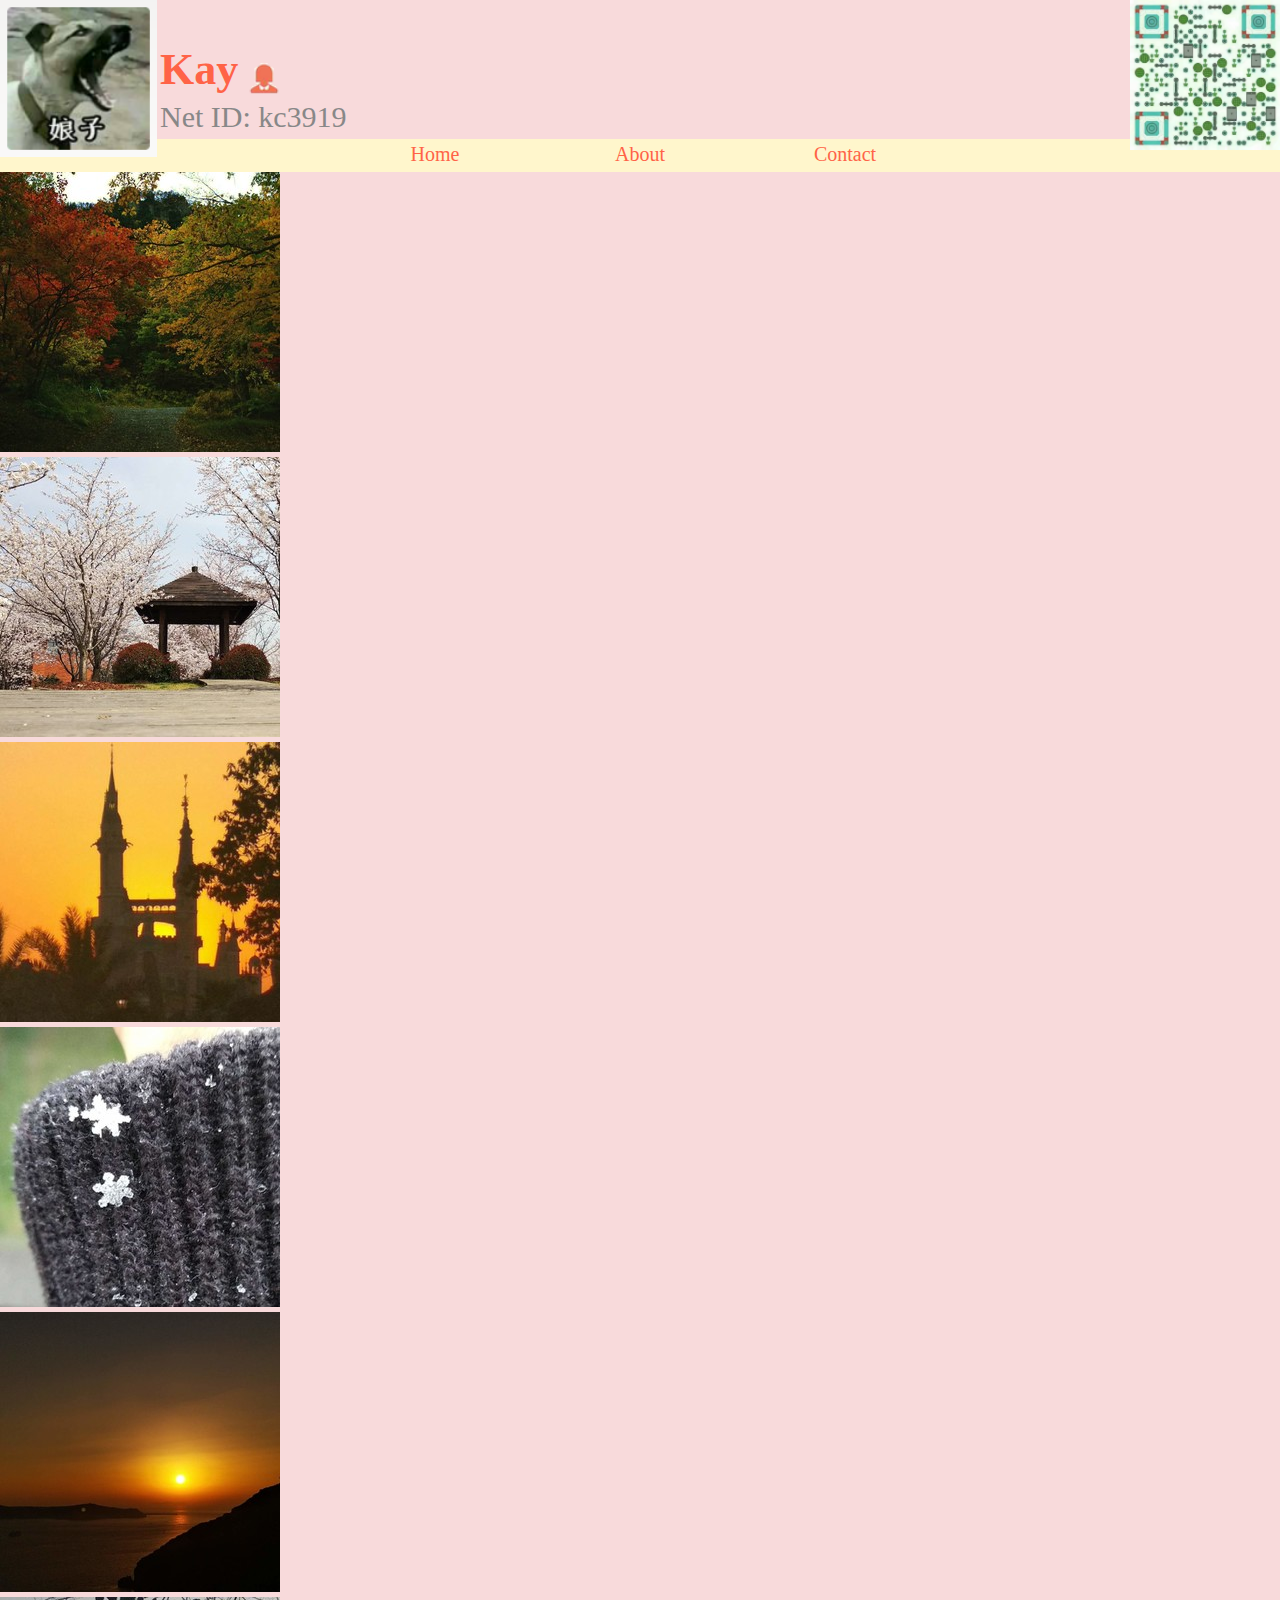
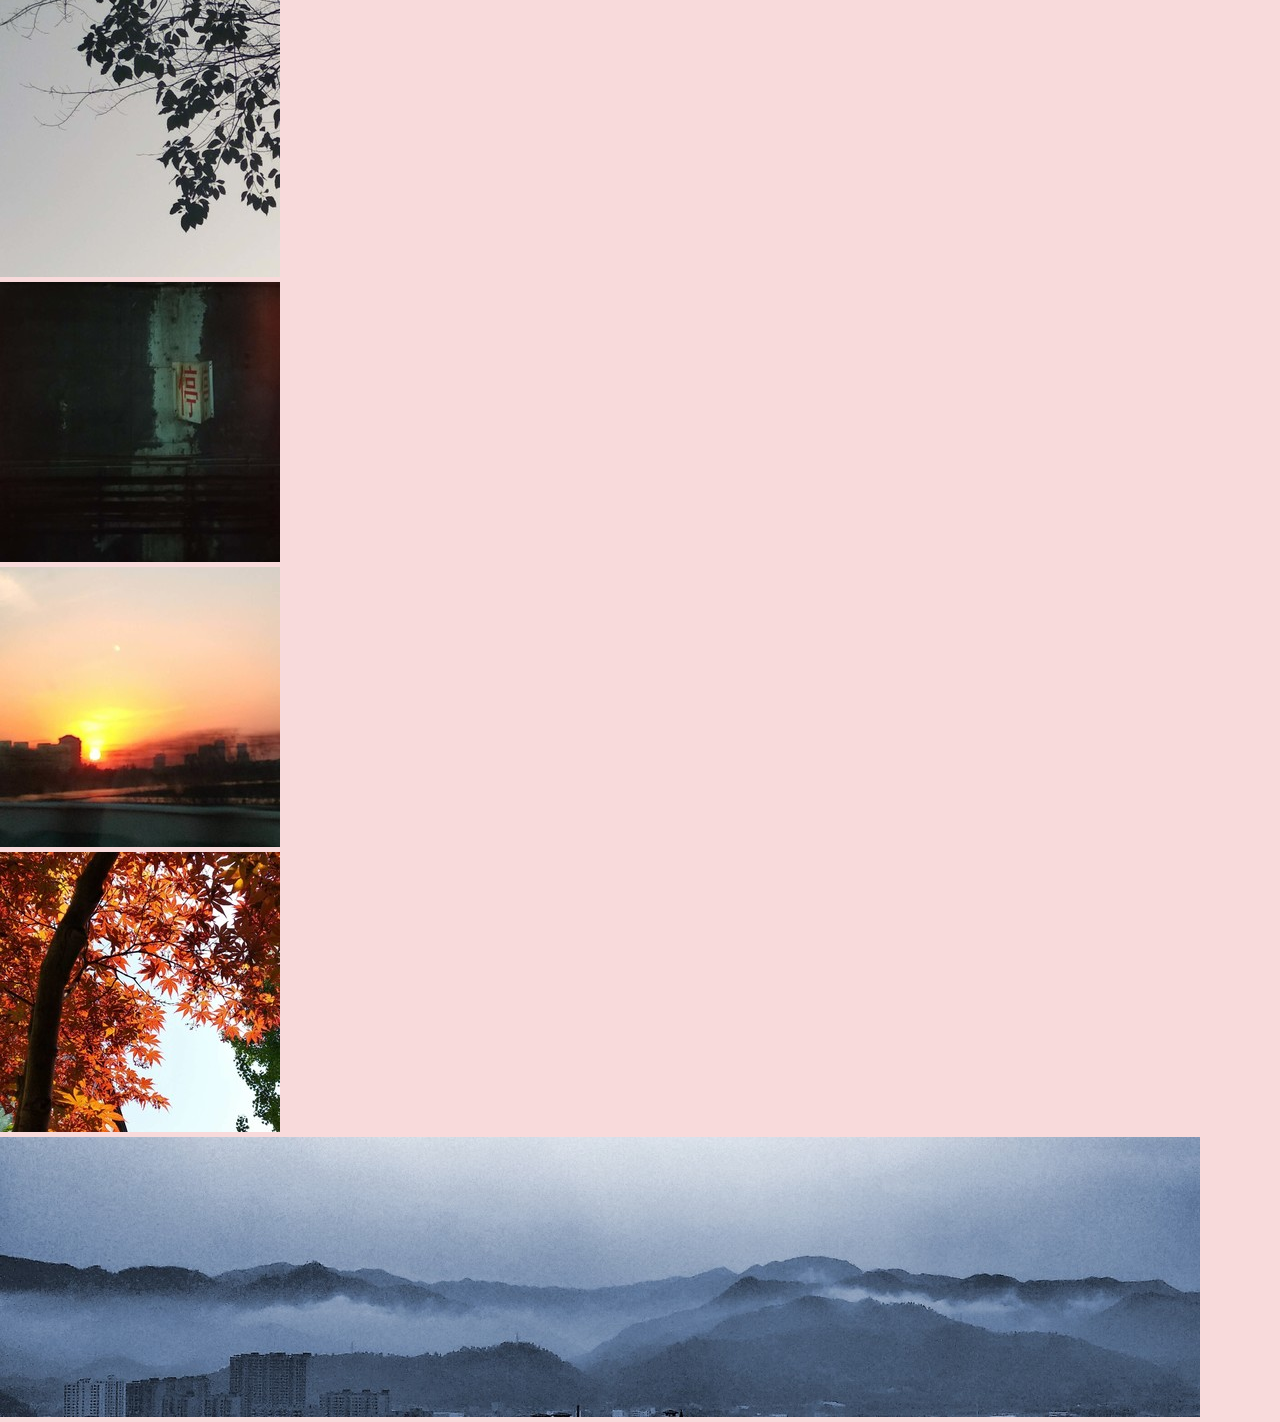
==== gallery.html @ 3325639f "Add files via upload" ====
<!DOCTYPE html>
<html>
<head>
	<title></title>
	<link rel="stylesheet" type="text/css" href="gallery.css">
</head>
<body>

	<div>
		<h1><b><p style="color:tomato;">Kay</p></b></h1>
		<img id="profile" src="img/profile.jpg">
		<img id="female" src="img/female.jpg">			
		<p id="NetId">Net ID: kc3919</p>
		<img id="hhh" src="img/hhh.jpg">
	</div>

	<div class="href">
		<a class="nav-link" href="home.html">Home</a>
		<a class="nav-link" href="about.html">About</a>
		<a class="nav-link" href="contact.html">Contact</a>

	<br>


	<div class="img">
		<img id="1" src="img/gallery01.jpg">
		<img id="2" src="img/gallery02.jpg">
		<img id="3" src="img/gallery03.jpg">
		<img id="4" src="img/gallery04.jpg">
		<img id="5" src="img/gallery05.jpg">
		<img id="6" src="img/gallery06.jpg">
		<img id="7" src="img/gallery07.jpg">
		<img id="8" src="img/gallery08.jpg">		
		<img id="9" src="img/gallery09.jpg">	
		<img id="10" src="img/gallery10.jpg">	
	</div>



	</div>


		
		




		<a title="back to the top" class="w-top" href="#" id="gtotop" hidefocus="true" style="visibility: visible; opacity: 1;">back to the top</a>

		<br>
		<br>
		<br>



</body>
</html>
---- gallery.css ----
body{
	background-color: rgba(238,162,164,0.4);
	margin: 0;
	padding-right: 0;
	width: 100%
}

h1{width: 100%;
	background-color: rgba(238,162,164,0.4)3
	padding-top: 0.4px;
	padding-bottom: 0.3px;
	padding-left: 160px;
	font-size: 44px;
	margin: 0;
}



#female{width: 50px;
		size: 100px;
		position: absolute;
		top: 56px;
		margin-left: 239px; 
}

#NetId{
	color: rgb(136,136,136);
	position: absolute;
	left: 160px;
	top: 70px;
	font-size: 30px;
}

#profile{
	width: 157px;
	float:left;
	position: absolute;
	z-index: 999;
	top: 0;
}

#hhh{
	width: 150px;
	position: absolute;
	right: 0px;
	top: 0px;
	float: right;
	padding: 0;
	margin: 0;

}

.href{
	font-size: 20px;
	background-color: rgb(255,246,204);
	text-align: center;
	clear: both;
	padding-top: 10px;
}


a.nav-link{
	display: inline-block;
	width: 200px;
	position: relative;
	top: -6px;
	color: tomato;
	text-decoration: none;
	font-family: "Yukyokasho Yoko", cursive;
}

.nav-link:hover{
	color: rgb(176,177,200);
	transition: color 0.3s; font-weight: bolder; font-size: 25px;
}

p{
	font-family: "Yukyokasho Yoko", cursive;
}

a.w-top{
	font-family: "Yukyokasho Yoko", cursive;
	color: tomato;
	text-decoration: none;
}

.img{
	width: 8%;
	display: block;
	position: absolute;
}

#1{
	
}
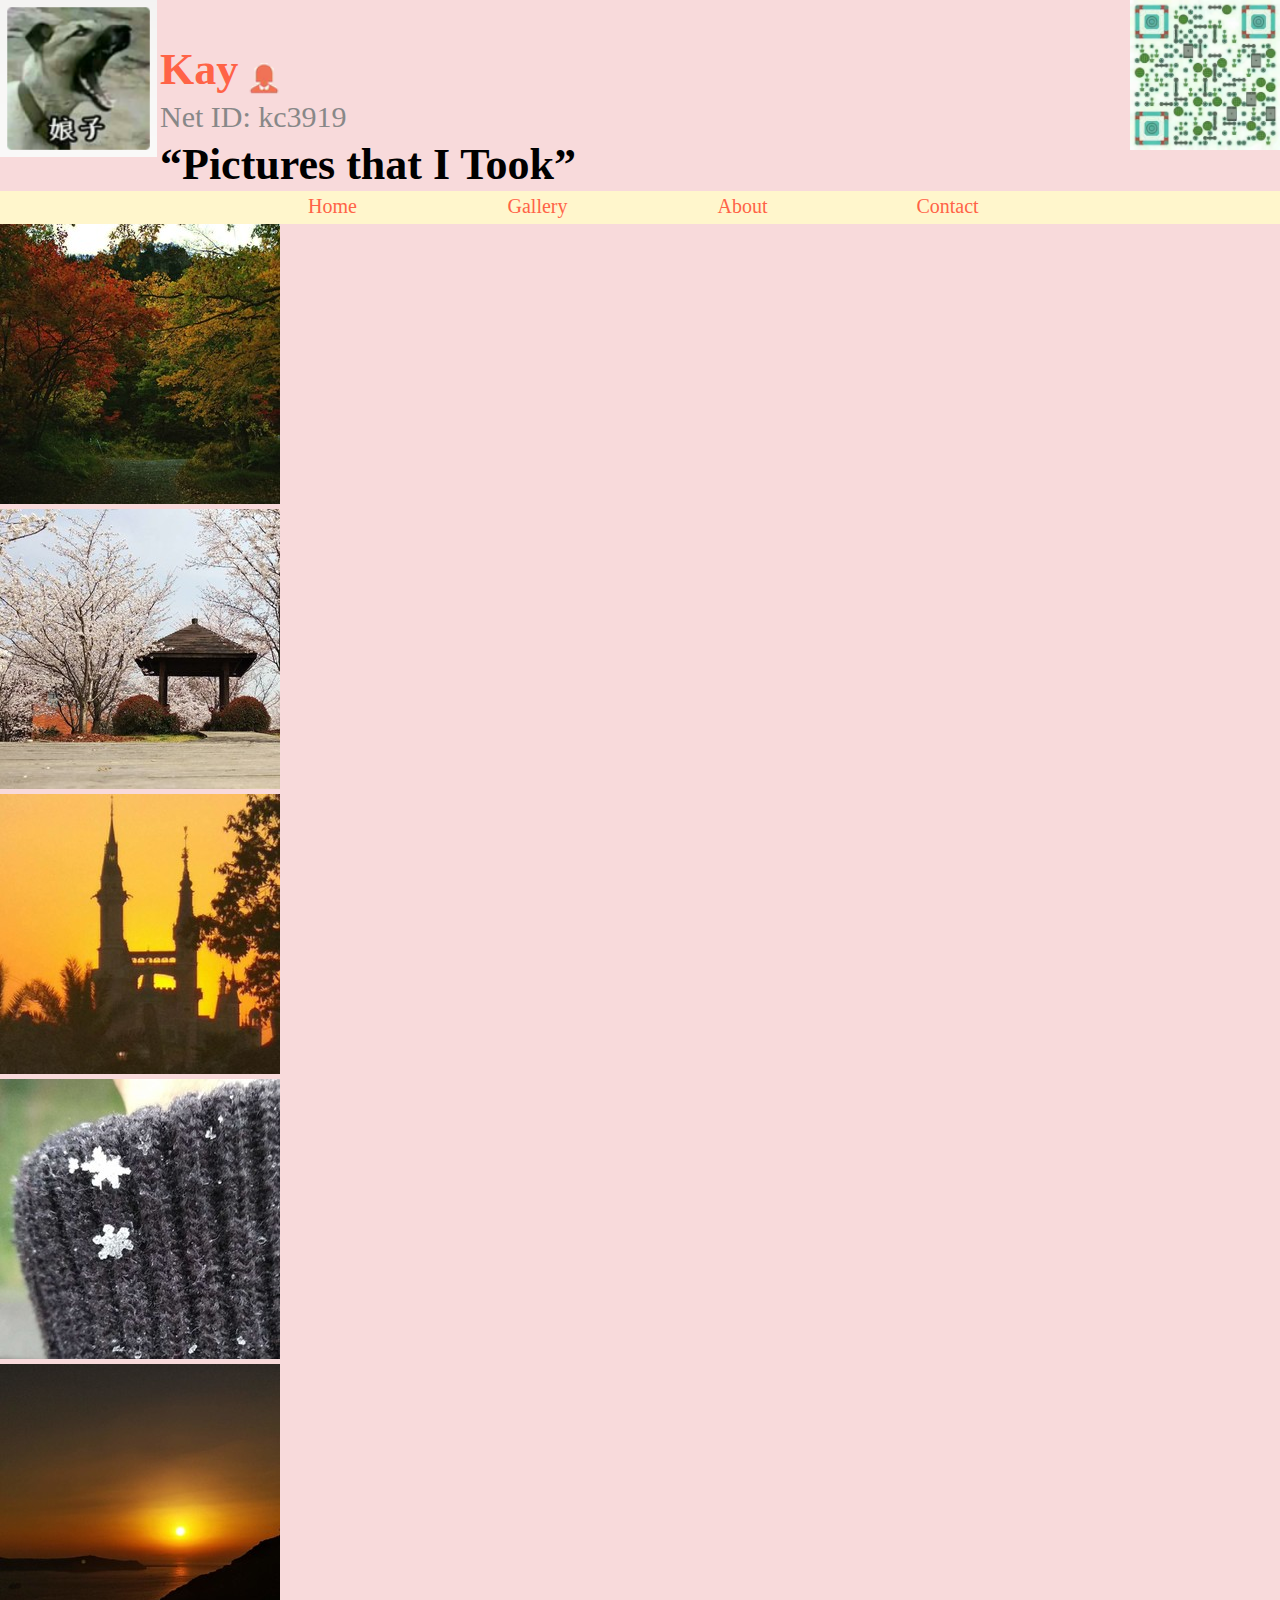
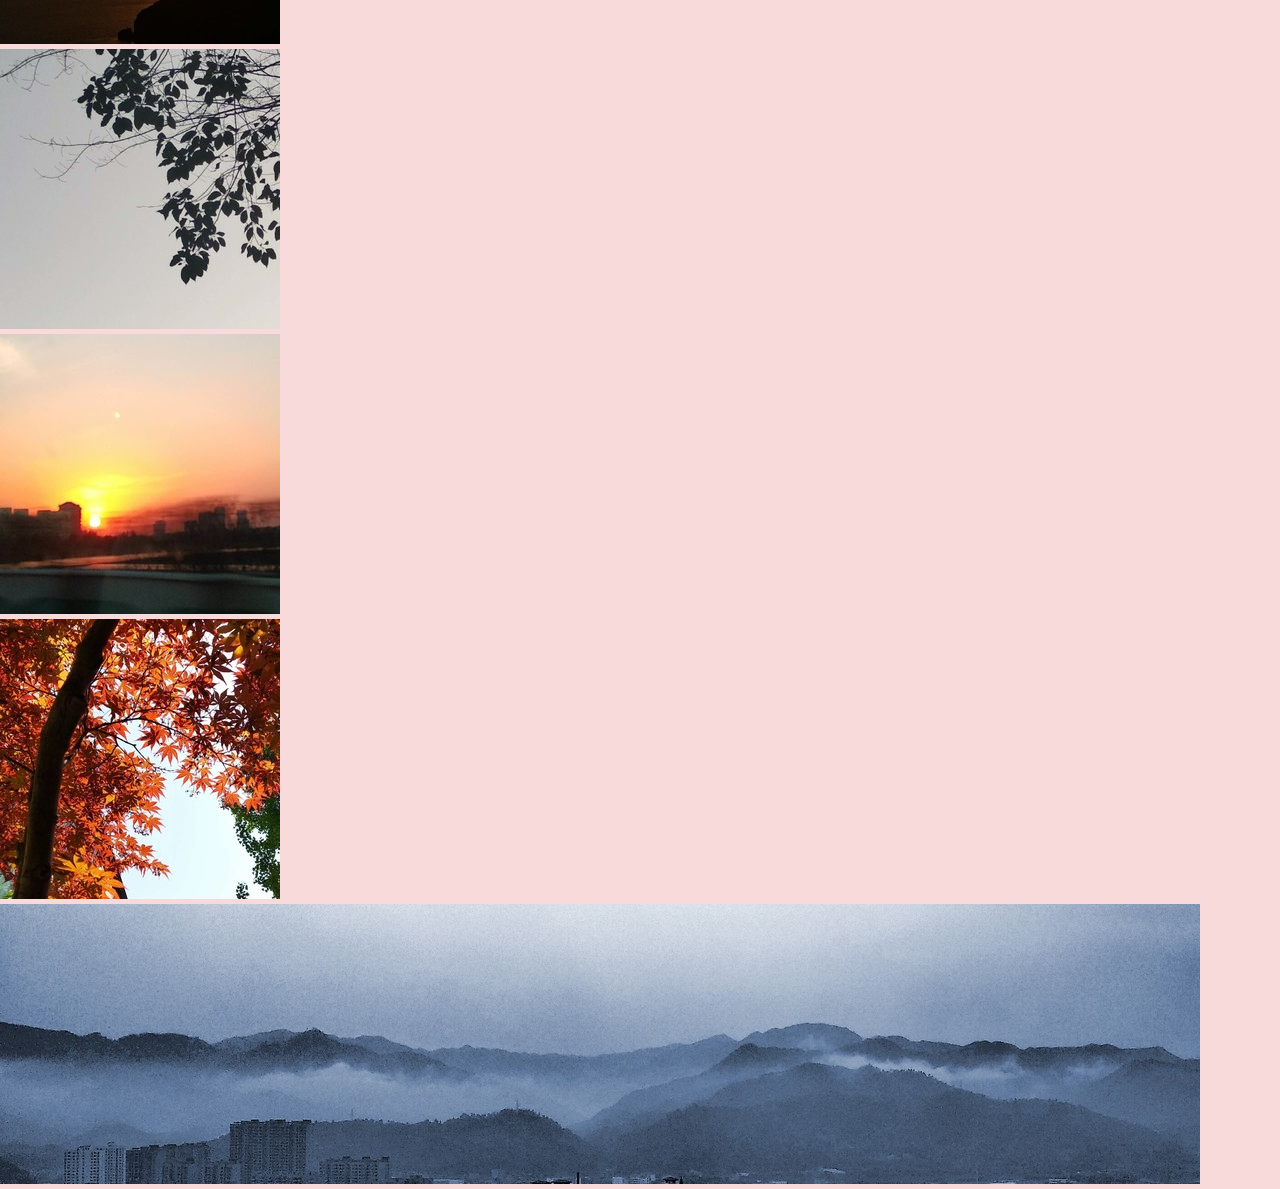
==== commit 80dbc855: "Add files via upload" ====
--- a/gallery.html
+++ b/gallery.html
@@ -2,12 +2,14 @@
 <html>
 <head>
 	<title></title>
+	<link href="https://fonts.googleapis.com/css?family=Quicksand" rel="stylesheet">
 	<link rel="stylesheet" type="text/css" href="gallery.css">
 </head>
 <body>
-
+ 	
 	<div>
 		<h1><b><p style="color:tomato;">Kay</p></b></h1>
+		<h1 id="title"> &ldquo;Pictures that I Took&rdquo;</h1>
 		<img id="profile" src="img/profile.jpg">
 		<img id="female" src="img/female.jpg">			
 		<p id="NetId">Net ID: kc3919</p>
@@ -15,7 +17,8 @@
 	</div>
 
 	<div class="href">
-		<a class="nav-link" href="home.html">Home</a>
+		<a class="nav-link" href="index.html">Home</a>
+		<a class="nav-link" href="gallery.html">Gallery</a>
 		<a class="nav-link" href="about.html">About</a>
 		<a class="nav-link" href="contact.html">Contact</a>
 
@@ -23,16 +26,21 @@
 
 
 	<div class="img">
-		<img id="1" src="img/gallery01.jpg">
-		<img id="2" src="img/gallery02.jpg">
-		<img id="3" src="img/gallery03.jpg">
-		<img id="4" src="img/gallery04.jpg">
-		<img id="5" src="img/gallery05.jpg">
-		<img id="6" src="img/gallery06.jpg">
-		<img id="7" src="img/gallery07.jpg">
-		<img id="8" src="img/gallery08.jpg">		
-		<img id="9" src="img/gallery09.jpg">	
-		<img id="10" src="img/gallery10.jpg">	
+		<div class="row">
+			<img id="a1" src="img/gallery01.jpg">
+			<img id="a2" src="img/gallery02.jpg">
+			<img id="a3" src="img/gallery03.jpg">
+			<img id="a4" src="img/gallery04.jpg">
+		</div>
+		<div class="row">
+			<img id="a5" src="img/gallery05.jpg">
+			<img id="a6" src="img/gallery06.jpg">
+			<img id="a8" src="img/gallery08.jpg">		
+			<img id="a9" src="img/gallery09.jpg">	
+		</div>
+
+
+		<img id="a10" src="img/gallery10.jpg">	
 	</div>
 
 
@@ -46,7 +54,7 @@
 
 
 
-		<a title="back to the top" class="w-top" href="#" id="gtotop" hidefocus="true" style="visibility: visible; opacity: 1;">back to the top</a>
+
 
 		<br>
 		<br>
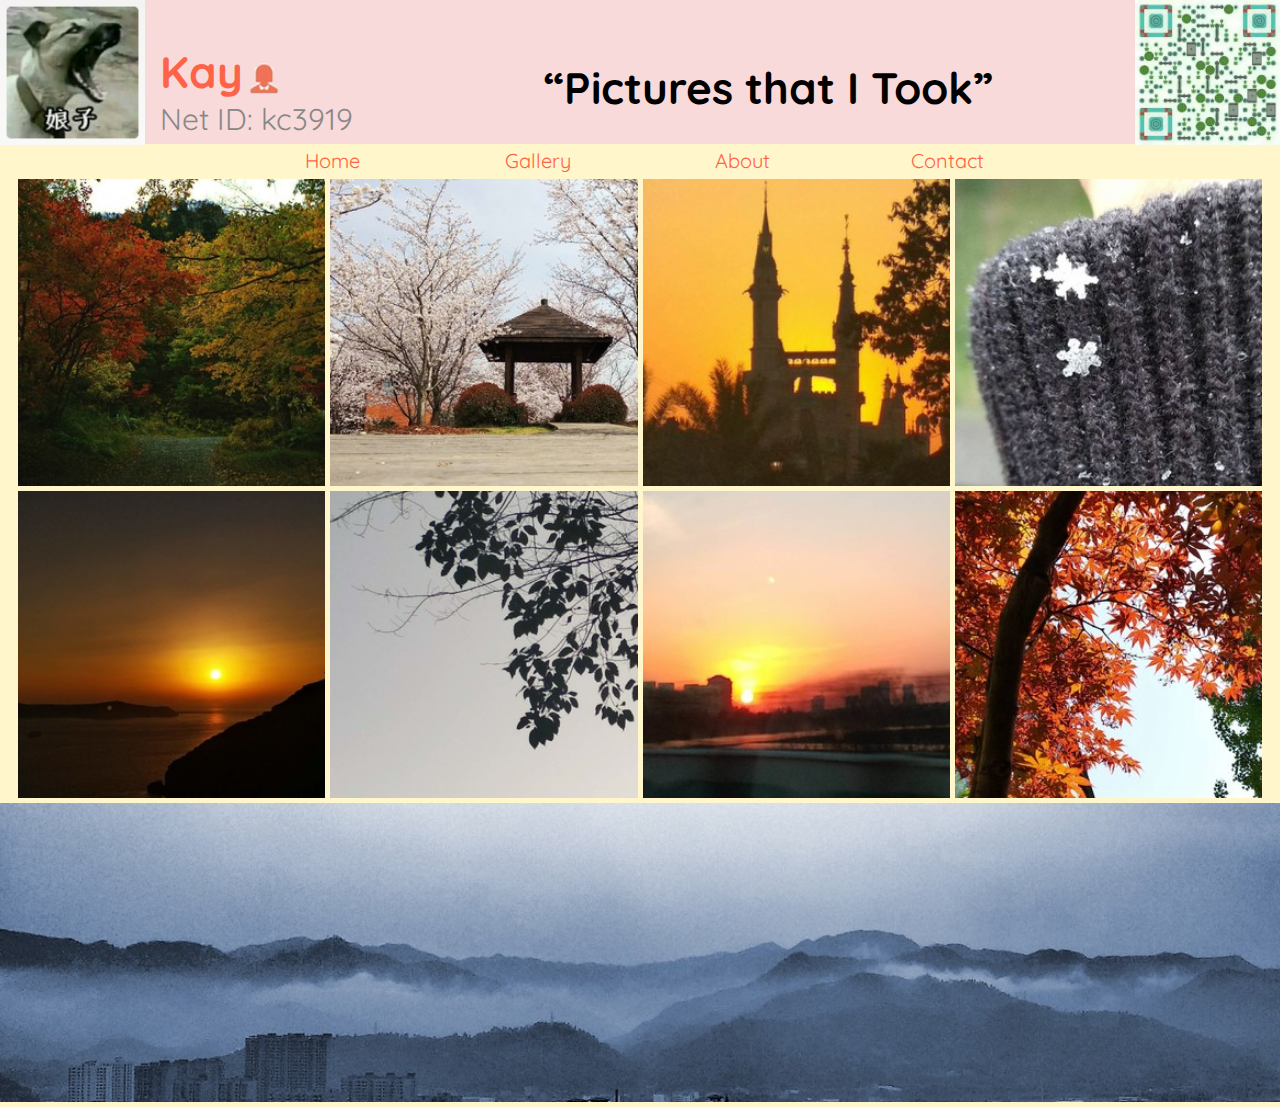
==== commit 175f76b9: "Add files via upload" ====
--- a/gallery.html
+++ b/gallery.html
@@ -55,12 +55,5 @@
 
 
 
-
-		<br>
-		<br>
-		<br>
-
-
-
 </body>
 </html>--- a/gallery.css
+++ b/gallery.css
@@ -2,16 +2,17 @@
 	background-color: rgba(238,162,164,0.4);
 	margin: 0;
 	padding-right: 0;
-	width: 100%
+	width: 100%;
+	font-family: 'Quicksand', sans-serif;
 }
 
 h1{width: 100%;
-	background-color: rgba(238,162,164,0.4)3
 	padding-top: 0.4px;
 	padding-bottom: 0.3px;
 	padding-left: 160px;
 	font-size: 44px;
 	margin: 0;
+	
 }
 
 
@@ -32,7 +33,7 @@
 }
 
 #profile{
-	width: 157px;
+	width: 145px;
 	float:left;
 	position: absolute;
 	z-index: 999;
@@ -40,7 +41,7 @@
 }
 
 #hhh{
-	width: 150px;
+	width: 145px;
 	position: absolute;
 	right: 0px;
 	top: 0px;
@@ -66,7 +67,6 @@
 	top: -6px;
 	color: tomato;
 	text-decoration: none;
-	font-family: "Yukyokasho Yoko", cursive;
 }
 
 .nav-link:hover{
@@ -74,32 +74,39 @@
 	transition: color 0.3s; font-weight: bolder; font-size: 25px;
 }
 
-p{
-	font-family: "Yukyokasho Yoko", cursive;
-}
 
-a.w-top{
-	font-family: "Yukyokasho Yoko", cursive;
-	color: tomato;
-	text-decoration: none;
+
 }
 
 .img{
-	width: 8%;
 	display: block;
-	position: absolute;
+	margin-left:auto;
+	margin-right:auto;
 }
 
-#1{
-	
+
+#a1,#a2,#a3,#a4,#a5,#a6,#a7,#a8,#a9{
+	width: 24%;
+}
+
+.row{
+	width: 100%;
+	margin-left:auto;
+	margin-right:auto;
 }
 
 
 
+#a10{
+	width: 100%;
+
+}
+
+#title{
+	position: absolute;
+	left: 30%;
+	top: 60px;
+
+}
 
 
-
-
-
-
-
